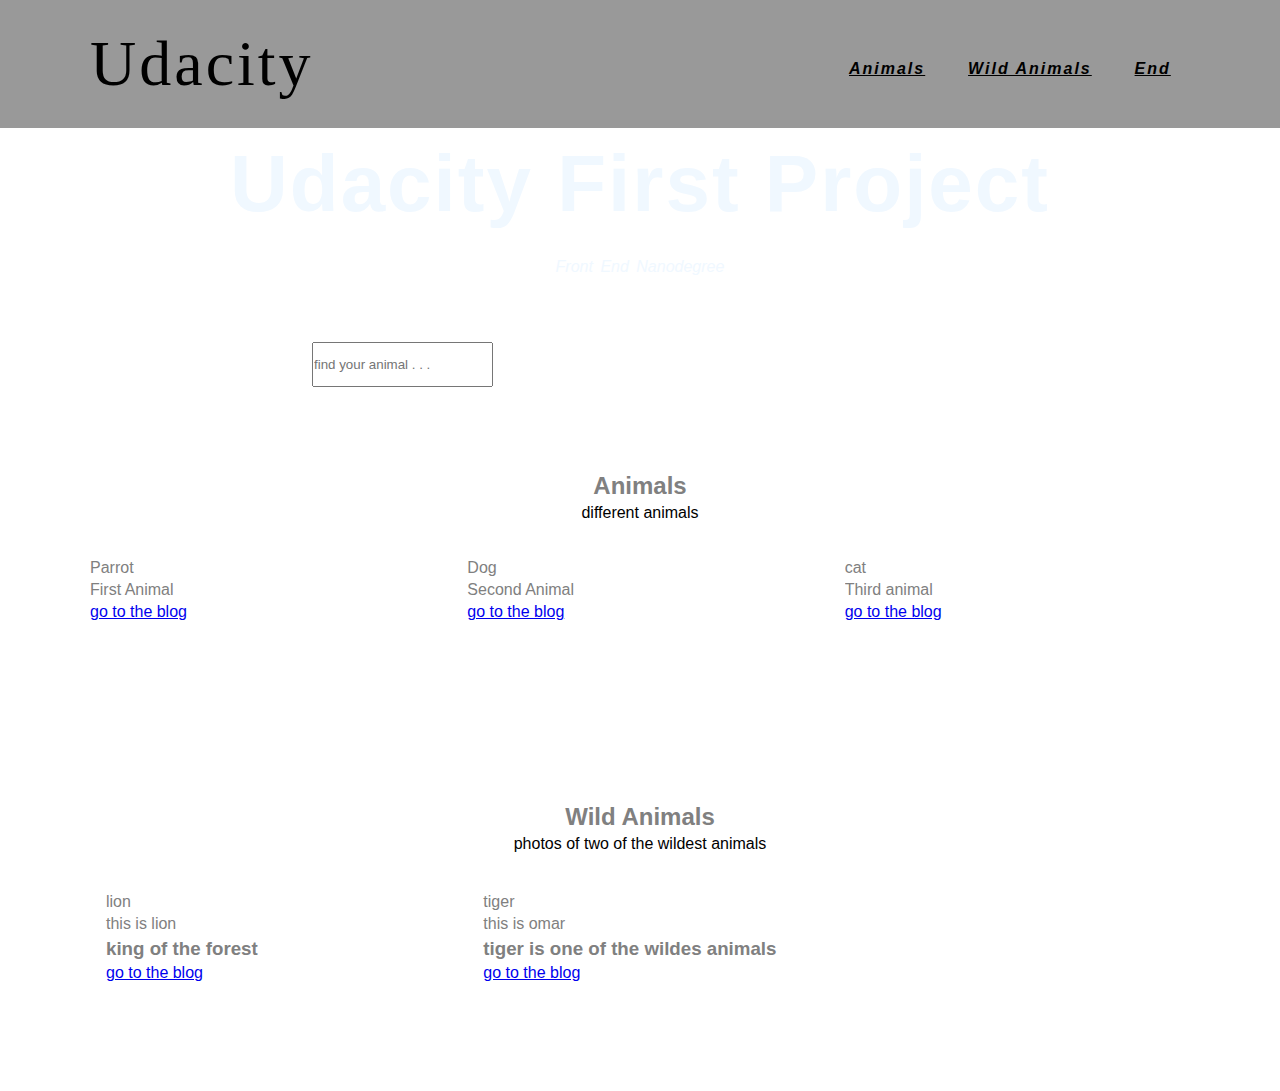
==== index.html @ b7235420 "css" ====
<!DOCTYPE html>
<html>

<head>
    <meta charset="utf-8">
    <meta http-equiv="X-UA-Compatible" content="IE=edge">
    <title>Blog Project</title>
    <meta name="viewport" content="width=device-width, initial-scale=1">

    <link rel="stylesheet" href="./css/index.css">
    <link rel="stylesheet" href="https://cdnjs.cloudflare.com/ajax/libs/font-awesome/5.15.1/css/all.min.css" integrity="sha512-+4zCK9k+qNFUR5X+cKL9EIR+ZOhtIloNl9GIKS57V1MyNsYpYcUrUeQc9vNfzsWfV28IaLL3i96P9sdNyeRssA==" crossorigin="anonymous" />

</head>

<body>

    <header>
        <nav class="navbar">
            <div class="container">
                <a href="index.html" class="navbar-brand">Udacity</a>
                <div class="navbar-nav">

                    <a href="#design">Animals</a>
                    <a href="#blog">Wild Animals</a>
                    <a href="#end">End</a>

                </div>
            </div>
        </nav>
        <div class="banner">
            <div class="container">
                <h1 class="banner-title">
                    <span>Udacity</span> First Project
                </h1>
                <p>Front end nanodegree</p>
                <form>
                    <input type="text" class="search-input" placeholder="find your animal . . .">
                    <button type="submit" class="search-btn">
                        <i class="fas fa-search"></i>
                    </button>
                </form>
            </div>
        </div>
    </header>
    <section class="design" id='design'>
        <div class='container'>
            <div class="title">
                <h2>Animals</h2>
                <p>different animals </p>
            </div>
            <div class='design-content'>
                <!--animal-->
                <div class="design-item">
                    <div class="design-img">
                        <img src="./imgs/parrot.jpg" alt="">
                        <figcaption> Parrot </figcaption>
                        <span>First Animal</span>
                    </div>
                    <div class='design-title'>
                        <a href="pages/parrot.html"> go to the blog</a>
                    </div>
                </div>
                <!--animal-->
                <div class="design-item">
                    <div class="desing-img">
                        <img src="imgs/dog.jpg" alt="">
                        <figcaption> Dog </figcaption>
                        <span>Second Animal</span>
                    </div>
                    <div class='design-title'>
                        <a href="pages/dog.html"> go to the blog</a>
                    </div>
                </div>
                <!--animal-->
                <div class="design-item">
                    <div class="design-img">
                        <img src="imgs/kitty.jpeg" alt="">
                        <figcaption> cat </figcaption>
                        <span>Third animal</span>
                    </div>
                    <div class='design-title'>
                        <a href="pages/kitty.html"> go to the blog</a>
                    </div>
                </div>

            </div>
    </section>
    <div class="container">

    </div>

    <section class="blog" id='blog'>
        <div class="container">
            <div class="title">
                <h2>Wild Animals </h2>
                <p>photos of two of the wildest animals</p>

            </div>
            <div class="blog-content">
                <div class="blog-item">
                    <div class="blog-img">
                        <img src="imgs/lion.jpg" alt="">
                        <span></span>

                    </div>
                    <div class="blog-text">
                        <figcaption>lion</figcaption>
                        <span> this is lion</span>
                        <h3> king of the forest </h3>
                        <a href="pages/lion.html"> go to the blog</a>
                    </div>
                </div>
                <div class="blog-item">
                    <div class="blog-img">
                        <img src="imgs/tiger.jpg" alt="">

                        <span></span>

                    </div>
                    <div class="blog-text">
                        <figcaption>tiger</figcaption>
                        <span> this is omar</span>
                        <h3> tiger is one of the wildes animals </h3>
                        <a href="pages/tiger.html"> go to the blog</a>
                    </div>
                </div>

            </div>


        </div>



    </section>
    <footer id='end'>
        <div class="social-links">
            <a href="#"><i class="fab fa-facebook"></i></a>
            <a href="#"><i class="fab fa-twitter"></i></a>
            <a href="#"><i class="fab fa-instagram"></i></a>
        </div>
    </footer>




</body>

</html>
---- css/index.css ----
@import url('https://fonts.googleapis.com/css2?family=Playfair+Display:wght@500;600;700;800;900&family=Quicksand:wght@300;400;500;600;700&display=swap');
@import url('index_blog.css');
@import url('index_footer.css');
@import url('index_header.css');
.root {
    --dark: grey;
}

html {
    scroll-behavior: smooth;
}

* {
    padding: 0;
    margin: 0;
    font-family: sans-serif
}

body {
    line-height: 1.4;
    color: grey;
}

img {
    width: 100%;
    display: block;
}

.container {
    max-width: 1100px;
    margin: 0 auto;
    padding: 0 1.2rem;
}

.navbar {
    background: rgba(0, 0, 0, 0.4);
    padding: 1.2rem;
}

.navbar-brand {
    color: black;
    font-size: 4rem;
    display: block;
    text-align: center;
    text-decoration: none;
    font-family: serif;
    letter-spacing: 3px;
}

.navbar-nav {
    padding: 0.8rem 0 0.2rem 0;
    text-align: center;
}

.navbar-nav a {
    text-transform: capitalize;
    font-family: sans-serif;
    font-weight: bold;
    display: inline-block;
    padding: 0.4rem 0.1rem;
    letter-spacing: 2px;
    transition: ease-in-out 0.5s;
    color: black;
    font-style: italic;
}

.banner {
    flex: 1;
    display: flex;
    align-items: center;
    justify-content: center;
    text-align: center;
    color: aliceblue;
}

.banner-title {
    font-size: 5rem;
    font-family: sans-serif;
    letter-spacing: 2px;
    align-items: center;
}

.banner p {
    padding: 1rem 0 2rem 0;
    font-size: 1rem;
    text-transform: capitalize;
    font-weight: 500;
    word-spacing: 3px;
    font-style: italic;
}

.banner form {
    background: white;
    border-radius: 3rem;
    padding: 0.6rem 1rem;
    display: flex;
    justify-content: space-between;
}

.serch-input {
    font-family: sans-serif;
    font-size: 2rem;
    width: 100%;
    outline: 0;
    padding: 0.6rem 0;
}

.author {
    align-content: center;
    text-align: center;
    font-size: large;
    color: black;
    height: 10vh;
}

.search-btn {
    width: 40px;
    font-size: 1.1rem;
    color: black;
    border: none;
    background: transparent;
    outline: 0;
    cursor: pointer;
}

.design {
    padding: 4.5rem 0;
}

.title {
    text-align: center;
}

.title p {
    color: black;
    font-family: sans-serif;
}

.design-content {
    margin: 2rem 0;
}

.design-item {
    cursor: pointer;
    margin: 1.5rem 0;
}

.design-img {
    position: relative;
    overflow: hidden;
}

.blog {
    padding: 4.5rem 0;
}

.blog-card {
    margin: auto;
    align-items: center;
    width: 50%;
    position: relative;
    text-align: center;
}

.blog-content {
    position: relative;
}

.blog-text {
    margin: 2.2rem 0;
    padding: 0 1rem;
}

@media screen and (min-width: 600px) {
    .navbar-nav a {
        padding-right: 1.2rem;
        padding-left: 1.2rem;
    }
    .banner-title {
        font-size: 5rem;
    }
    .banner form {
        margin-top: 1.4rem;
        width: 80%;
        margin-left: auto;
        margin-right: auto;
    }
}

@media screen and (min-width: 800px) {
    .navbar .container {
        display: flex;
        align-items: center;
        justify-content: space-between;
    }
    .search-input {
        padding: 0.8rem 0;
    }
    .design-content {
        display: grid;
        grid-template-columns: repeat(2, 1fr);
        gap: 2rem;
    }
    .design-item {
        margin: 0;
    }
    .blog-content {
        display: grid;
        grid-template-columns: repeat(2, 1fr);
        gap: 2rem;
    }
}

@media screen and (min-width: 1000px) {
    .blog-content {
        grid-template-columns: repeat(3, 1fr);
    }
}

@media screen and (min-width: 1200px) {
    .design-content {
        grid-template-columns: repeat(3, 1fr);
    }
}
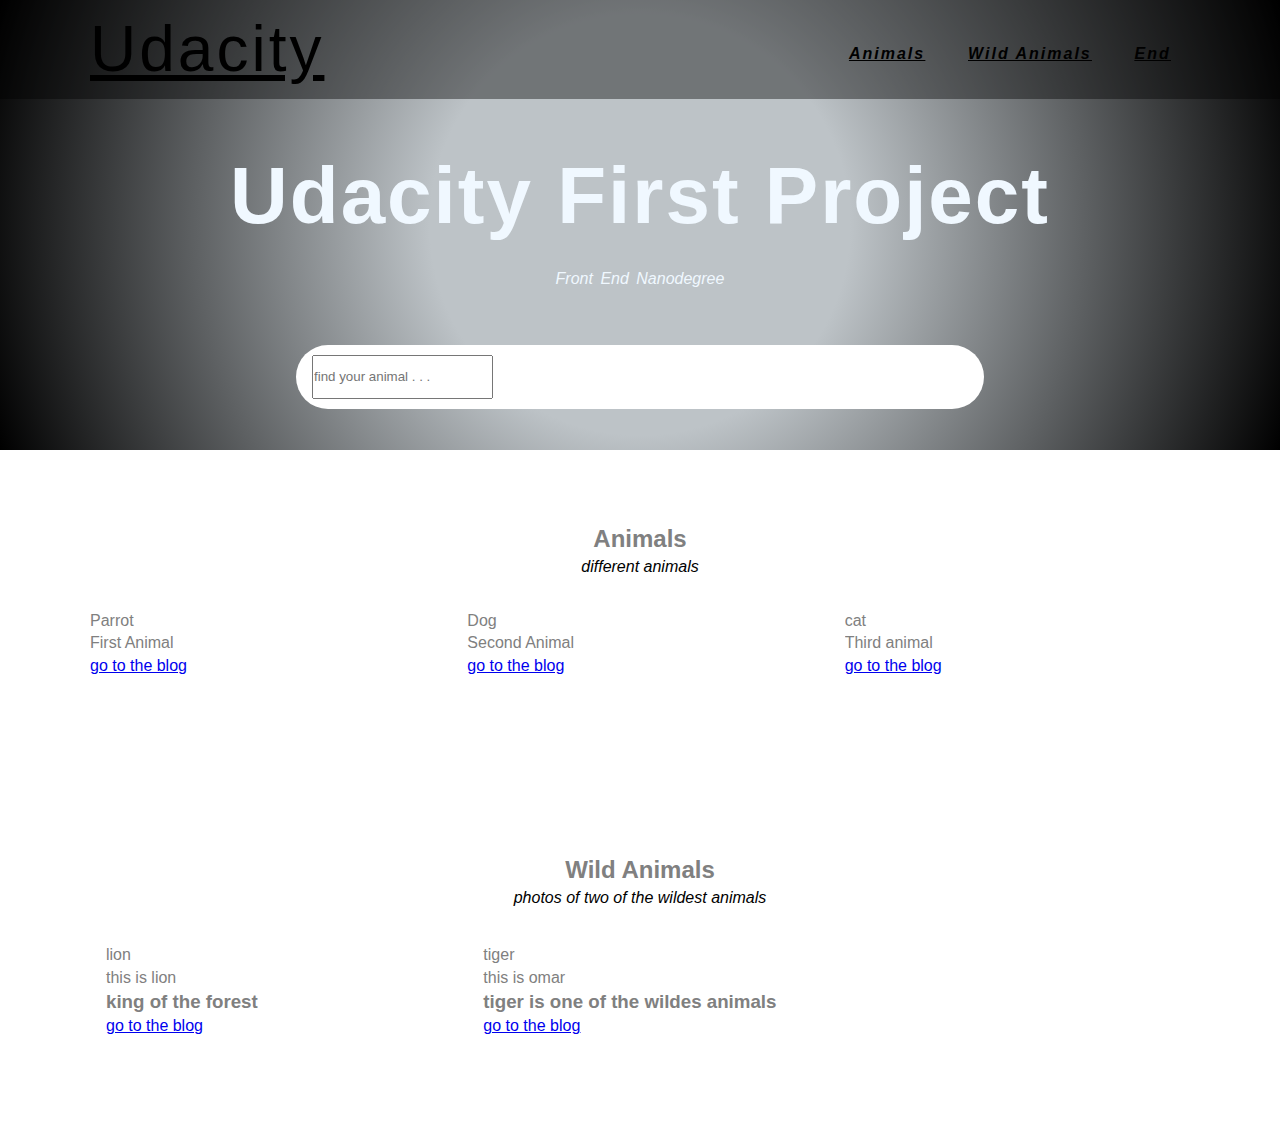
==== commit dda77a4e: "last change" ====
--- a/index.html
+++ b/index.html
@@ -17,12 +17,12 @@
     <header>
         <nav class="navbar">
             <div class="container">
-                <a href="index.html" class="navbar-brand">Udacity</a>
+                <a href="index.html" class="navbar-brand"> <u>Udacity</u></a>
                 <div class="navbar-nav">
 
-                    <a href="#design">Animals</a>
-                    <a href="#blog">Wild Animals</a>
-                    <a href="#end">End</a>
+                    <a href="#design"><u> Animals</u> </a>
+                    <a href="#blog"><u>Wild Animals </u> </a>
+                    <a href="#end"> <u> End</u></a>
 
                 </div>
             </div>
@@ -57,7 +57,7 @@
                         <span>First Animal</span>
                     </div>
                     <div class='design-title'>
-                        <a href="pages/parrot.html"> go to the blog</a>
+                        <a href="pages/parrot.html"> <u>go to the blog</u> </a>
                     </div>
                 </div>
                 <!--animal-->
@@ -68,7 +68,7 @@
                         <span>Second Animal</span>
                     </div>
                     <div class='design-title'>
-                        <a href="pages/dog.html"> go to the blog</a>
+                        <a href="pages/dog.html"> <u>go to the blog</u></a>
                     </div>
                 </div>
                 <!--animal-->
@@ -79,7 +79,7 @@
                         <span>Third animal</span>
                     </div>
                     <div class='design-title'>
-                        <a href="pages/kitty.html"> go to the blog</a>
+                        <a href="pages/kitty.html"> <u>go to the blog</u></a>
                     </div>
                 </div>
 
@@ -107,7 +107,7 @@
                         <figcaption>lion</figcaption>
                         <span> this is lion</span>
                         <h3> king of the forest </h3>
-                        <a href="pages/lion.html"> go to the blog</a>
+                        <a href="pages/lion.html"> <u>go to the blog</u></a>
                     </div>
                 </div>
                 <div class="blog-item">
@@ -121,7 +121,7 @@
                         <figcaption>tiger</figcaption>
                         <span> this is omar</span>
                         <h3> tiger is one of the wildes animals </h3>
-                        <a href="pages/tiger.html"> go to the blog</a>
+                        <a href="pages/tiger.html"> <u>go to the blog</u></a>
                     </div>
                 </div>
 
--- a/css/index.css
+++ b/css/index.css
@@ -6,6 +6,14 @@
     --dark: grey;
 }
 
+p {
+    font-style: italic;
+}
+
+h2 {
+    text-decoration: wavy;
+}
+
 html {
     scroll-behavior: smooth;
 }
@@ -34,7 +42,18 @@
 
 .navbar {
     background: rgba(0, 0, 0, 0.4);
-    padding: 1.2rem;
+    padding: 0.3rem;
+}
+
+.sticky {
+    position: fixed;
+    top: 0;
+    width: 100%;
+}
+
+.share {
+    height: 20vh;
+    background-color: ghostwhite;
 }
 
 .navbar-brand {
@@ -110,7 +129,7 @@
     text-align: center;
     font-size: large;
     color: black;
-    height: 10vh;
+    height: 30vh;
 }
 
 .search-btn {
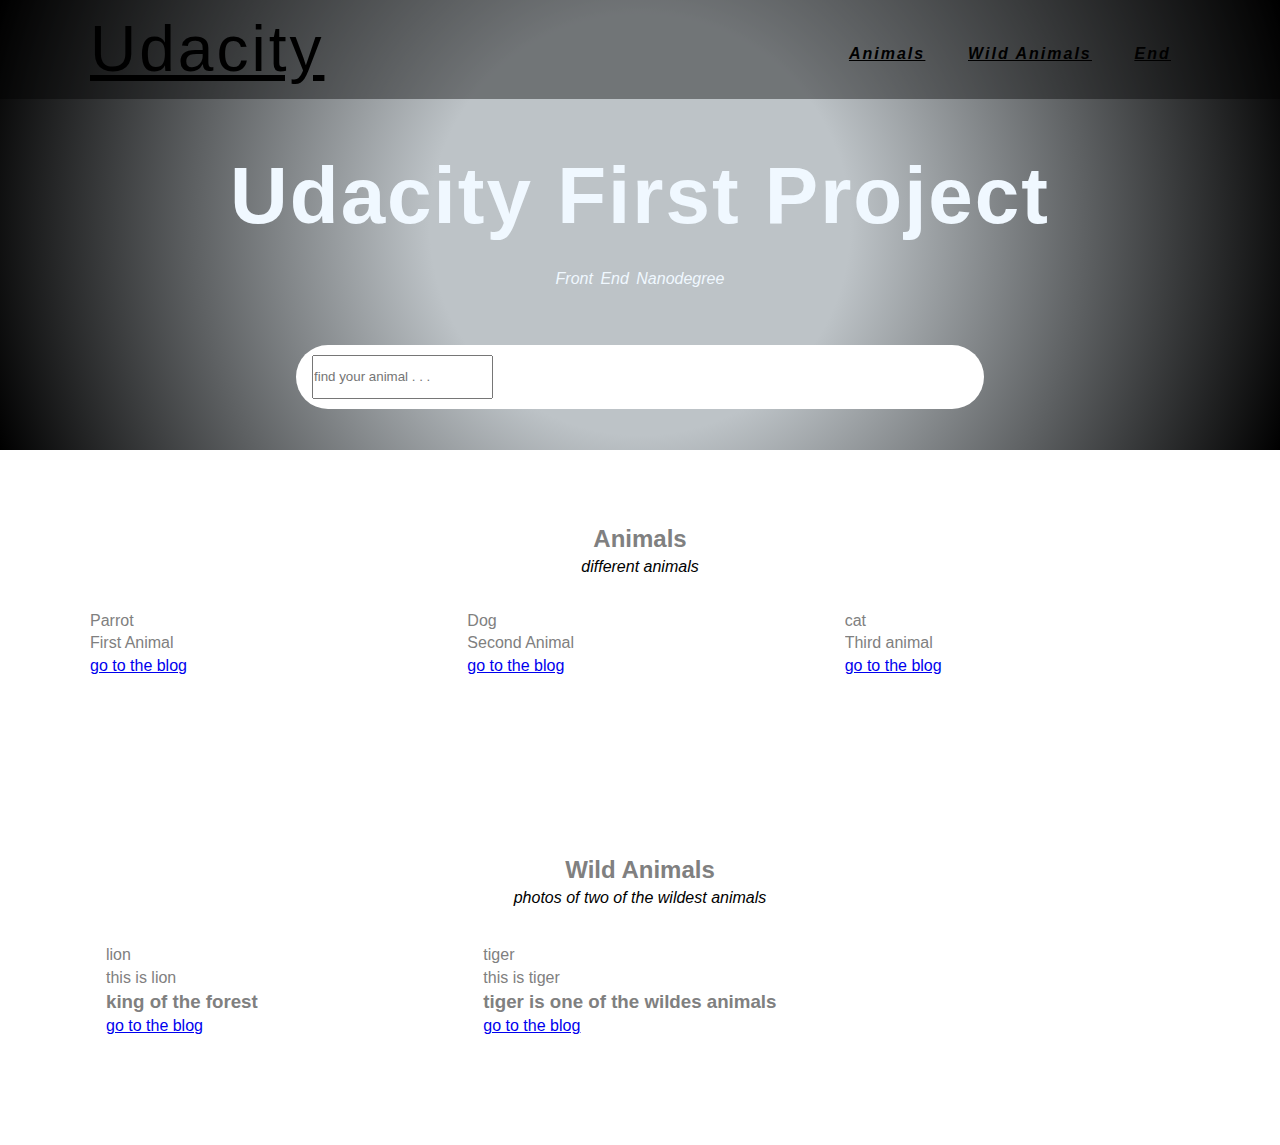
==== commit 5c5f2806: "block quote" ====
--- a/index.html
+++ b/index.html
@@ -54,7 +54,7 @@
                     <div class="design-img">
                         <img src="./imgs/parrot.jpg" alt="">
                         <figcaption> Parrot </figcaption>
-                        <span>First Animal</span>
+                        <blockquote>First Animal</blockquote>
                     </div>
                     <div class='design-title'>
                         <a href="pages/parrot.html"> <u>go to the blog</u> </a>
@@ -65,7 +65,7 @@
                     <div class="desing-img">
                         <img src="imgs/dog.jpg" alt="">
                         <figcaption> Dog </figcaption>
-                        <span>Second Animal</span>
+                        <blockquote>Second Animal</blockquote>
                     </div>
                     <div class='design-title'>
                         <a href="pages/dog.html"> <u>go to the blog</u></a>
@@ -76,7 +76,7 @@
                     <div class="design-img">
                         <img src="imgs/kitty.jpeg" alt="">
                         <figcaption> cat </figcaption>
-                        <span>Third animal</span>
+                        <blockquote>Third animal</blockquote>
                     </div>
                     <div class='design-title'>
                         <a href="pages/kitty.html"> <u>go to the blog</u></a>
@@ -105,7 +105,7 @@
                     </div>
                     <div class="blog-text">
                         <figcaption>lion</figcaption>
-                        <span> this is lion</span>
+                        <blockquote> this is lion</blockquote>
                         <h3> king of the forest </h3>
                         <a href="pages/lion.html"> <u>go to the blog</u></a>
                     </div>
@@ -119,7 +119,7 @@
                     </div>
                     <div class="blog-text">
                         <figcaption>tiger</figcaption>
-                        <span> this is omar</span>
+                        <blockquote> this is tiger</blockquote>
                         <h3> tiger is one of the wildes animals </h3>
                         <a href="pages/tiger.html"> <u>go to the blog</u></a>
                     </div>
